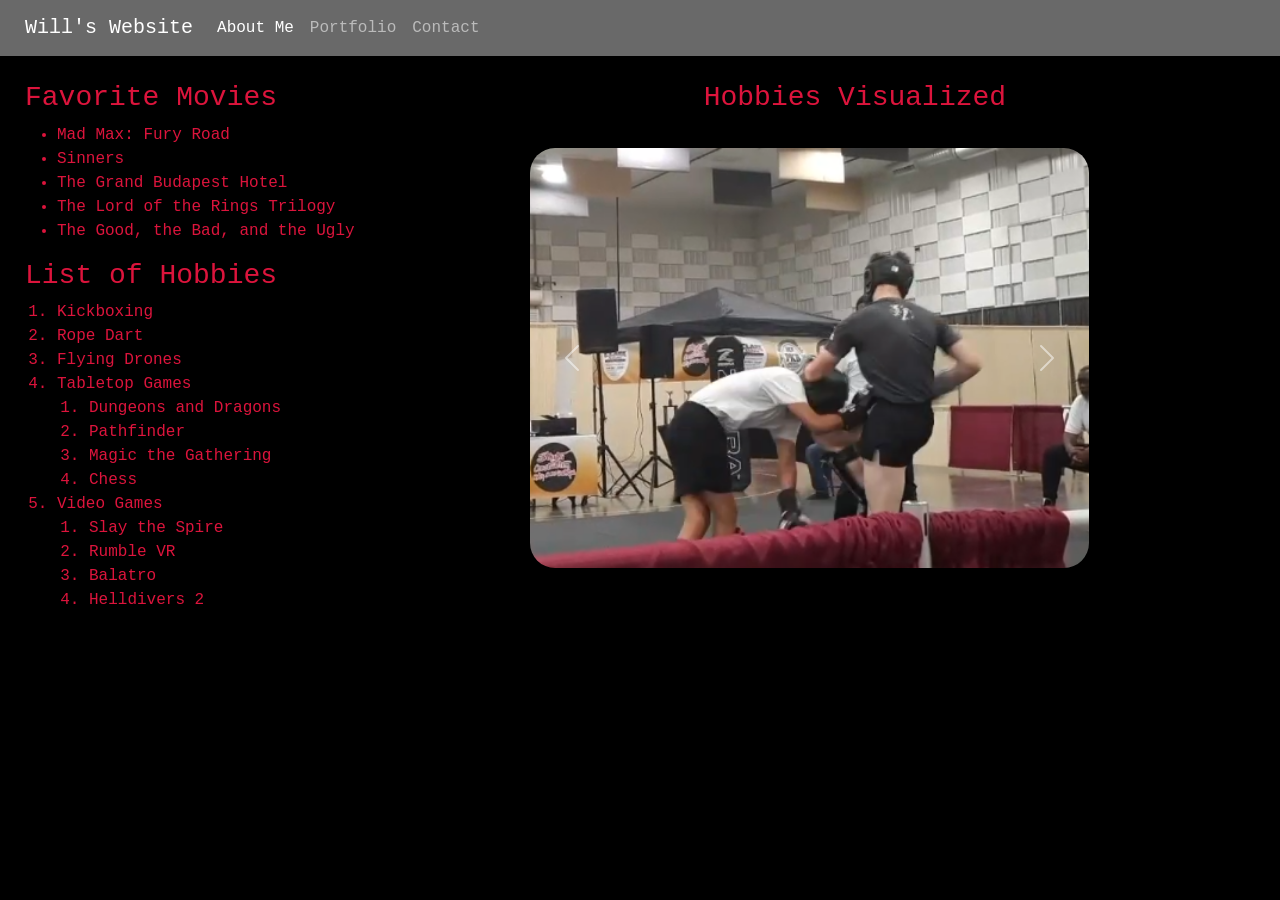
==== aboutme.html @ d1c0cddb "Initial commit of website" ====
<!DOCTYPE html>
<html>

<head>
    <meta charset="UTF-8">
    <meta name="viewport" content="width=device-width, initial-scale=1.0">
    <title>About Will</title>
    <link href="https://cdn.jsdelivr.net/npm/bootstrap@5.3.8/dist/css/bootstrap.min.css" rel="stylesheet" integrity="sha384-sRIl4kxILFvY47J16cr9ZwB07vP4J8+LH7qKQnuqkuIAvNWLzeN8tE5YBujZqJLB" crossorigin="anonymous">
    <link rel="stylesheet" href="style.css">
</head>

<nav class="navbar navbar-expand-lg navbar-dark">
  <div class="container-fluid" style="padding-left: 5; padding-bottom: 0;padding-top: 0;">
    <a class="navbar-brand" href="index.html">Will's Website</a>
    <button class="navbar-toggler" type="button" data-bs-toggle="collapse" data-bs-target="#navbarSupportedContent" aria-controls="navbarSupportedContent" aria-expanded="false" aria-label="Toggle navigation">
      <span class="navbar-toggler-icon"></span>
    </button>
    <div class="collapse navbar-collapse" id="navbarSupportedContent">
      <ul class="navbar-nav me-auto mb-2 mb-lg-0">
        <li class="nav-item">
          <a class="nav-link active" aria-current="page" href="#">About Me</a>
        </li>
        <li class="nav-item">
          <a class="nav-link" href="portfolio.html">Portfolio</a>
        </li>
        <li class="nav-item">
          <a class="nav-link" href="contact.html">Contact</a>
        </li>   
      </ul>
    </div>
  </div>
</nav>



<header>
<title>Welcome!</title>
</header>
<body>
<div class="container-fluid">

    <div>
    <h3>Favorite Movies</h3>
    <ul>
        <li>Mad Max: Fury Road</li>
        <li>Sinners</li>
        <li>The Grand Budapest Hotel</li>
        <li>The Lord of the Rings Trilogy</li>
        <li>The Good, the Bad, and the Ugly</li>
    </ul>
    <h3>List of Hobbies</h3>
    <ol>
        <li>Kickboxing</li>
        <li>Rope Dart</li>
        <li>Flying Drones</li>
        <li>Tabletop Games
            <ol>
                <li>Dungeons and Dragons</li>
                <li>Pathfinder</li>
                <li>Magic the Gathering</li>
                <li>Chess</li>
            </ol>
        </li>
        <li>Video Games
            <ol>
                <li>Slay the Spire</li>
                <li>Rumble VR</li>
                <li>Balatro</li>
                <li>Helldivers 2</li>
            </ol>
        </li>
    </ol>
    </div>
<div>
<h3 style="text-align: center;">Hobbies Visualized</h3>
<div class="container-fluid" style="width: 700px;">
<div id="hobbies" class="carousel slide">
  <div class="carousel-inner">
    <div class="carousel-item active">
      <img src="images/kickboxing.png" class="d-block w-100" alt="My opponent putting his face in front of my knee.">
    </div>
    <div class="carousel-item">
      <img src="images/fpvdrone.jpeg" class="d-block w-100" alt="A much nicer FPV drone than I have.">
    </div>
    <div class="carousel-item">
      <img src="images/ropedartpractice.png" class="d-block w-100" alt="A blurry photo of me smacking a heavy bag with my rope dart trainer.">
    </div>
    <div class="carousel-item">
      <img src="images/slaythespire.jpg" class="d-block w-100" alt="Art for Slay the Spire, one of the best games of all time.">
    </div>
    <div class="carousel-item">
      <img src="images/dnd.jpg" class="d-block w-100" alt="A Dungeons and Dragons battlemat in play.">
    </div>
  </div>
  <button class="carousel-control-prev" type="button" data-bs-target="#hobbies" data-bs-slide="prev">
    <span class="carousel-control-prev-icon" aria-hidden="true"></span>
    <span class="visually-hidden">Previous</span>
  </button>
  <button class="carousel-control-next" type="button" data-bs-target="#hobbies" data-bs-slide="next">
    <span class="carousel-control-next-icon" aria-hidden="true"></span>
    <span class="visually-hidden">Next</span>
  </button>
</div>
</div>
</div>


<script src="https://cdn.jsdelivr.net/npm/bootstrap@5.3.8/dist/js/bootstrap.bundle.min.js" integrity="sha384-FKyoEForCGlyvwx9Hj09JcYn3nv7wiPVlz7YYwJrWVcXK/BmnVDxM+D2scQbITxI" crossorigin="anonymous"></script>
</div>
</body>


</html>
---- style.css ----
body {
    background-color: black;
    font-family: 'Lucida Console', 'Courier New', monospace;
    color: crimson
}
table {
    background-color: dimgray;
    
}
nav {
    
    background-color: dimgray;
}
a {
    color: red;
}
.btn-primary {
    background-color: crimson;
    --bs-btn-hover-bg: red;
}
.container-fluid {
    padding: 25px;
    display: grid;
    grid-template-columns: auto auto;
    row-gap: 20px;
}
img{
    border-radius: 25px;
}
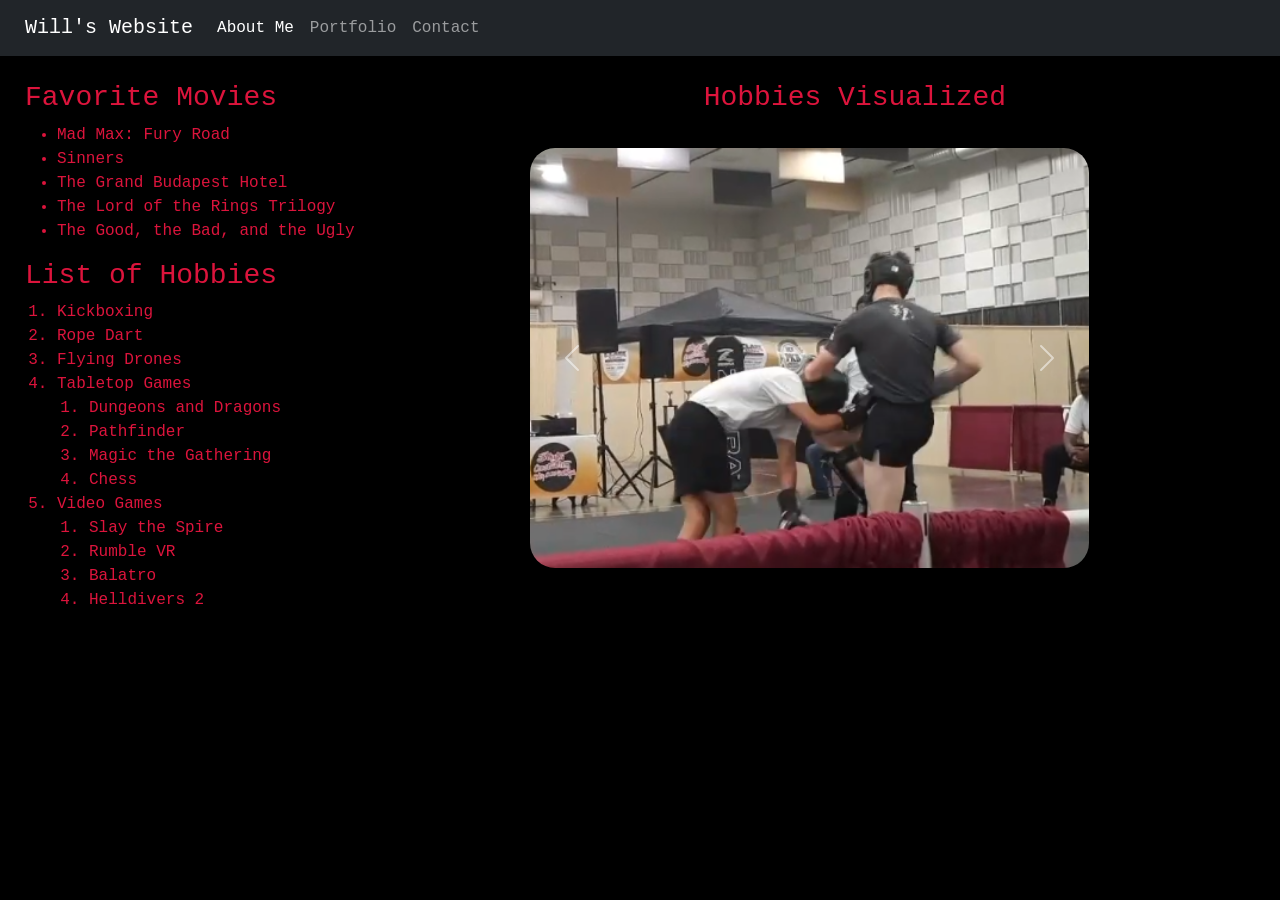
==== commit 91009771: "Minor indentation fixes, comments, and altered navbar color" ====
--- a/aboutme.html
+++ b/aboutme.html
@@ -1,6 +1,7 @@
  <!DOCTYPE html>
 <html>
 
+<!-- Page header sets the title and imports relevant stylesheets -->
 <head>
     <meta charset="UTF-8">
     <meta name="viewport" content="width=device-width, initial-scale=1.0">
@@ -9,7 +10,8 @@
     <link rel="stylesheet" href="style.css">
 </head>
 
-<nav class="navbar navbar-expand-lg navbar-dark">
+<nav class="navbar navbar-expand-lg navbar-dark bg-dark">
+  <!-- Override container-fluid class with custom padding to improve appearance -->
   <div class="container-fluid" style="padding-left: 5; padding-bottom: 0;padding-top: 0;">
     <a class="navbar-brand" href="index.html">Will's Website</a>
     <button class="navbar-toggler" type="button" data-bs-toggle="collapse" data-bs-target="#navbarSupportedContent" aria-controls="navbarSupportedContent" aria-expanded="false" aria-label="Toggle navigation">
@@ -31,25 +33,21 @@
   </div>
 </nav>
 
+<body>
+  <div class="container-fluid">
+    <div>
 
-
-<header>
-<title>Welcome!</title>
-</header>
-<body>
-<div class="container-fluid">
-
-    <div>
-    <h3>Favorite Movies</h3>
-    <ul>
+      <h3>Favorite Movies</h3>
+      <ul>
         <li>Mad Max: Fury Road</li>
         <li>Sinners</li>
         <li>The Grand Budapest Hotel</li>
         <li>The Lord of the Rings Trilogy</li>
         <li>The Good, the Bad, and the Ugly</li>
-    </ul>
-    <h3>List of Hobbies</h3>
-    <ol>
+      </ul>
+
+      <h3>List of Hobbies</h3>
+      <ol>
         <li>Kickboxing</li>
         <li>Rope Dart</li>
         <li>Flying Drones</li>
@@ -69,44 +67,51 @@
                 <li>Helldivers 2</li>
             </ol>
         </li>
-    </ol>
+      </ol>
     </div>
-<div>
-<h3 style="text-align: center;">Hobbies Visualized</h3>
-<div class="container-fluid" style="width: 700px;">
-<div id="hobbies" class="carousel slide">
-  <div class="carousel-inner">
-    <div class="carousel-item active">
-      <img src="images/kickboxing.png" class="d-block w-100" alt="My opponent putting his face in front of my knee.">
-    </div>
-    <div class="carousel-item">
-      <img src="images/fpvdrone.jpeg" class="d-block w-100" alt="A much nicer FPV drone than I have.">
-    </div>
-    <div class="carousel-item">
-      <img src="images/ropedartpractice.png" class="d-block w-100" alt="A blurry photo of me smacking a heavy bag with my rope dart trainer.">
-    </div>
-    <div class="carousel-item">
-      <img src="images/slaythespire.jpg" class="d-block w-100" alt="Art for Slay the Spire, one of the best games of all time.">
-    </div>
-    <div class="carousel-item">
-      <img src="images/dnd.jpg" class="d-block w-100" alt="A Dungeons and Dragons battlemat in play.">
-    </div>
-  </div>
-  <button class="carousel-control-prev" type="button" data-bs-target="#hobbies" data-bs-slide="prev">
-    <span class="carousel-control-prev-icon" aria-hidden="true"></span>
-    <span class="visually-hidden">Previous</span>
-  </button>
-  <button class="carousel-control-next" type="button" data-bs-target="#hobbies" data-bs-slide="next">
-    <span class="carousel-control-next-icon" aria-hidden="true"></span>
-    <span class="visually-hidden">Next</span>
-  </button>
-</div>
-</div>
-</div>
 
 
-<script src="https://cdn.jsdelivr.net/npm/bootstrap@5.3.8/dist/js/bootstrap.bundle.min.js" integrity="sha384-FKyoEForCGlyvwx9Hj09JcYn3nv7wiPVlz7YYwJrWVcXK/BmnVDxM+D2scQbITxI" crossorigin="anonymous"></script>
-</div>
+    <div>
+
+      <h3 style="text-align: center;">Hobbies Visualized</h3>
+      <div class="container-fluid" style="width: 700px;">
+        <div id="hobbies" class="carousel slide">
+          <div class="carousel-inner">
+            <!-- kickboxing.png has some strange behavior with the carousel. I think it has fewer pixels than the carousel would like as a minimum. -->
+             <!-- Collection of carousel items -->
+            <div class="carousel-item active">
+              <img src="images/kickboxing.png" class="d-block w-100" alt="My opponent putting his face in front of my knee.">
+            </div>
+            <div class="carousel-item">
+              <img src="images/fpvdrone.jpeg" class="d-block w-100" alt="A much nicer FPV drone than I have.">
+            </div>
+            <div class="carousel-item">
+              <img src="images/ropedartpractice.png" class="d-block w-100" alt="A blurry photo of me smacking a heavy bag with my rope dart trainer.">
+            </div>
+            <div class="carousel-item">
+              <img src="images/slaythespire.jpg" class="d-block w-100" alt="Art for Slay the Spire, one of the best games of all time.">
+            </div>
+            <div class="carousel-item">
+              <img src="images/dnd.jpg" class="d-block w-100" alt="A Dungeons and Dragons battlemat in play.">
+            </div>
+          </div>
+        
+          <button class="carousel-control-prev" type="button" data-bs-target="#hobbies" data-bs-slide="prev">
+            <span class="carousel-control-prev-icon" aria-hidden="true"></span>
+            <span class="visually-hidden">Previous</span>
+          </button>
+
+          <button class="carousel-control-next" type="button" data-bs-target="#hobbies" data-bs-slide="next">
+            <span class="carousel-control-next-icon" aria-hidden="true"></span>
+            <span class="visually-hidden">Next</span>
+          </button>
+        </div>
+      </div>
+    </div>
+
+
+    <script src="https://cdn.jsdelivr.net/npm/bootstrap@5.3.8/dist/js/bootstrap.bundle.min.js" integrity="sha384-FKyoEForCGlyvwx9Hj09JcYn3nv7wiPVlz7YYwJrWVcXK/BmnVDxM+D2scQbITxI" crossorigin="anonymous"></script>
+  </div>
 </body>
 
 
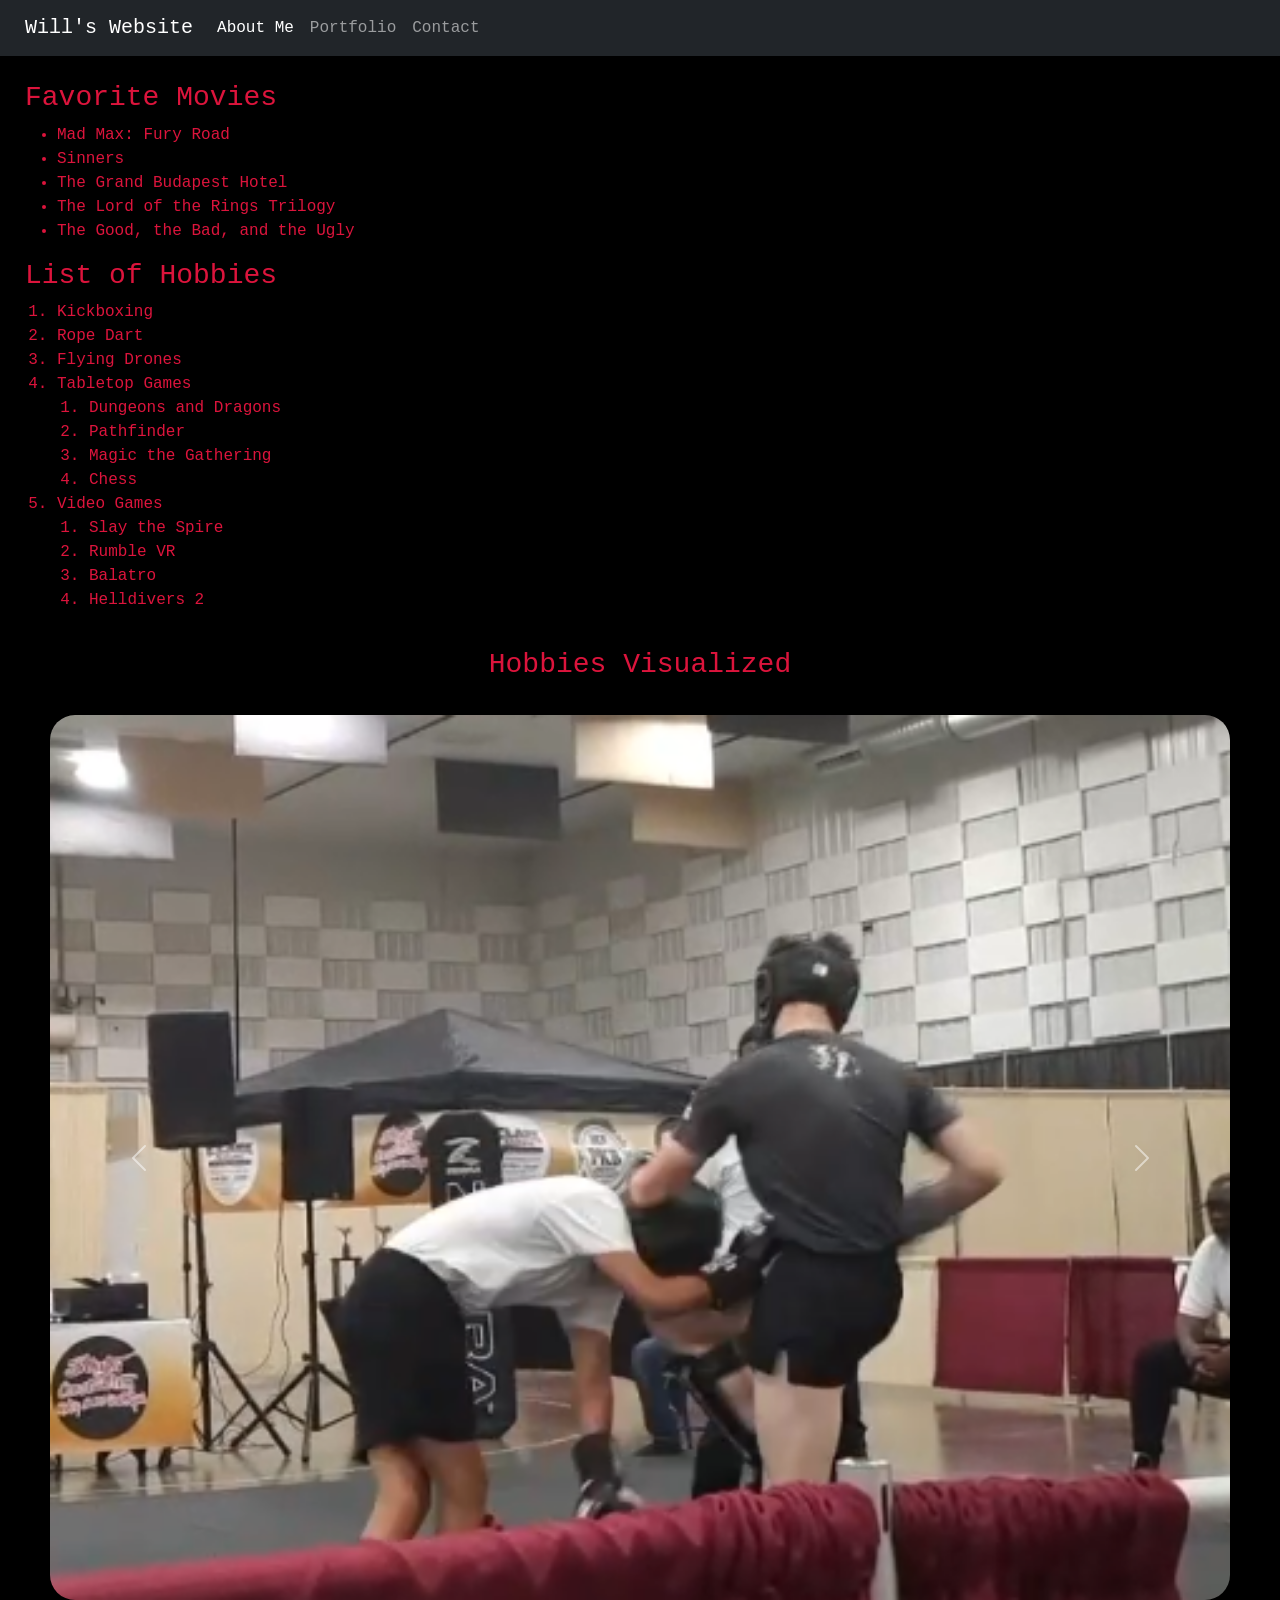
==== commit 5804ea64: "Mobile friendliness improvements. Table on index.html still not entirely mobile-friendly" ====
--- a/aboutme.html
+++ b/aboutme.html
@@ -74,7 +74,7 @@
     <div>
 
       <h3 style="text-align: center;">Hobbies Visualized</h3>
-      <div class="container-fluid" style="width: 700px;">
+      <div class="container-fluid" style="max-width: 100%;">
         <div id="hobbies" class="carousel slide">
           <div class="carousel-inner">
             <!-- kickboxing.png has some strange behavior with the carousel. I think it has fewer pixels than the carousel would like as a minimum. -->
--- a/style.css
+++ b/style.css
@@ -21,7 +21,7 @@
 .container-fluid {
     padding: 25px;
     display: grid;
-    grid-template-columns: auto auto;
+    grid-template-columns: auto;
     row-gap: 20px;
 }
 img{
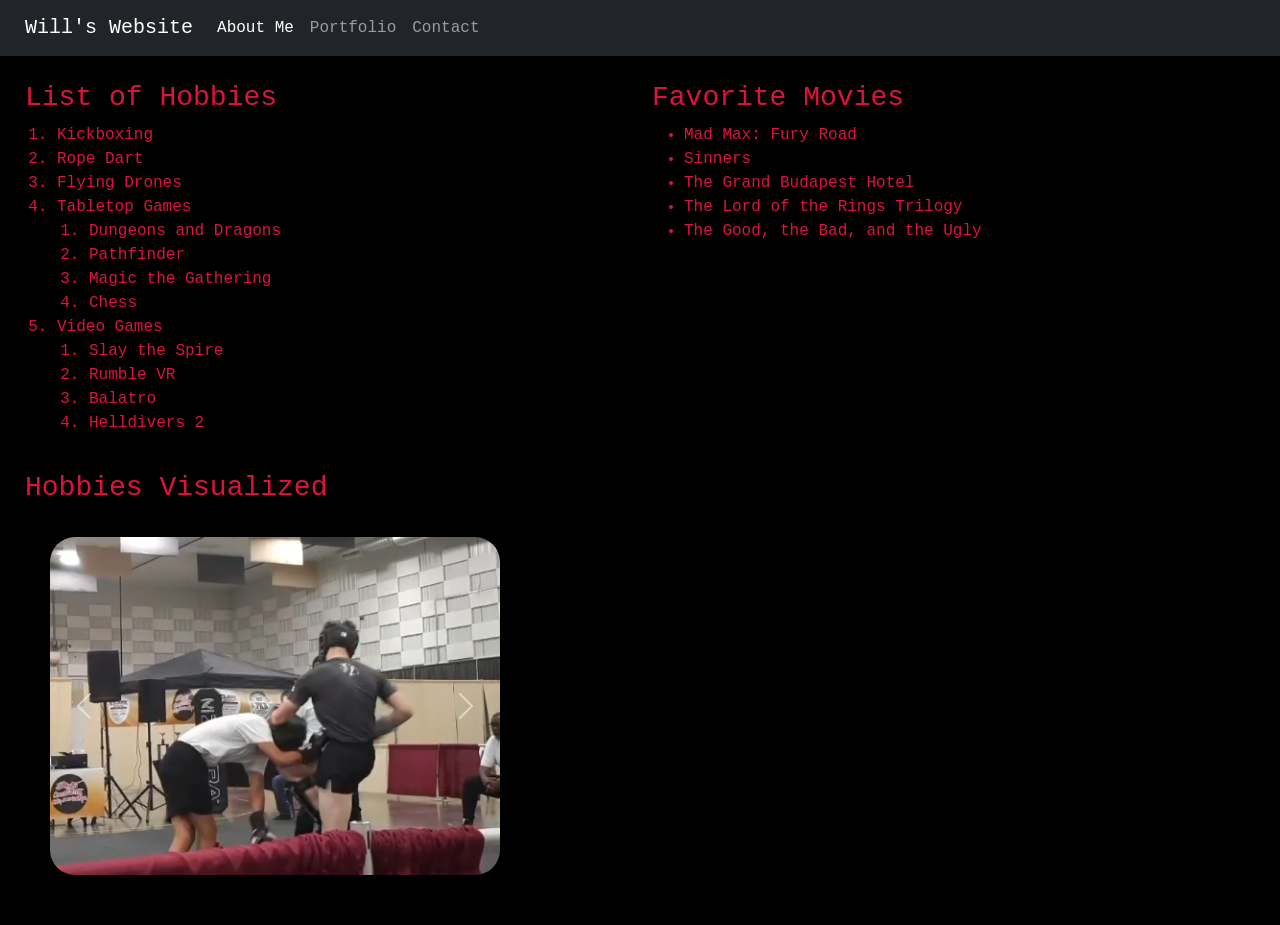
==== commit 25b91e76: "Finalized mobile-friendliness and made miscellaneous improvements" ====
--- a/aboutme.html
+++ b/aboutme.html
@@ -34,48 +34,52 @@
 </nav>
 
 <body>
-  <div class="container-fluid">
-    <div>
+  <div class="container-fluid" style="grid-template-columns: auto;">
+    <div class="row">
+      <div class="col">
+        <h3>List of Hobbies</h3>
+        <ol>
+          <li>Kickboxing</li>
+          <li>Rope Dart</li>
+          <li>Flying Drones</li>
+          <li>Tabletop Games
+              <ol>
+                  <li>Dungeons and Dragons</li>
+                  <li>Pathfinder</li>
+                  <li>Magic the Gathering</li>
+                  <li>Chess</li>
+              </ol>
+          </li>
+          <li>Video Games
+              <ol>
+                  <li>Slay the Spire</li>
+                  <li>Rumble VR</li>
+                  <li>Balatro</li>
+                  <li>Helldivers 2</li>
+              </ol>
+          </li>
+        </ol>
+      </div>
 
-      <h3>Favorite Movies</h3>
-      <ul>
-        <li>Mad Max: Fury Road</li>
-        <li>Sinners</li>
-        <li>The Grand Budapest Hotel</li>
-        <li>The Lord of the Rings Trilogy</li>
-        <li>The Good, the Bad, and the Ugly</li>
-      </ul>
+      <div class="col">
+        <h3>Favorite Movies</h3>
+        <ul>
+          <li>Mad Max: Fury Road</li>
+          <li>Sinners</li>
+          <li>The Grand Budapest Hotel</li>
+          <li>The Lord of the Rings Trilogy</li>
+          <li>The Good, the Bad, and the Ugly</li>
+        </ul>
+      </div>
+    </div>
 
-      <h3>List of Hobbies</h3>
-      <ol>
-        <li>Kickboxing</li>
-        <li>Rope Dart</li>
-        <li>Flying Drones</li>
-        <li>Tabletop Games
-            <ol>
-                <li>Dungeons and Dragons</li>
-                <li>Pathfinder</li>
-                <li>Magic the Gathering</li>
-                <li>Chess</li>
-            </ol>
-        </li>
-        <li>Video Games
-            <ol>
-                <li>Slay the Spire</li>
-                <li>Rumble VR</li>
-                <li>Balatro</li>
-                <li>Helldivers 2</li>
-            </ol>
-        </li>
-      </ol>
-    </div>
 
 
     <div>
 
-      <h3 style="text-align: center;">Hobbies Visualized</h3>
-      <div class="container-fluid" style="max-width: 100%;">
-        <div id="hobbies" class="carousel slide">
+      <h3 style="text-align:start;">Hobbies Visualized</h3>
+      <div class="container-fluid">
+        <div id="hobbies" class="carousel slide" style="align-content: start; max-width: 450px;">
           <div class="carousel-inner">
             <!-- kickboxing.png has some strange behavior with the carousel. I think it has fewer pixels than the carousel would like as a minimum. -->
              <!-- Collection of carousel items -->
--- a/style.css
+++ b/style.css
@@ -21,7 +21,7 @@
 .container-fluid {
     padding: 25px;
     display: grid;
-    grid-template-columns: auto;
+    grid-template-columns: auto auto;
     row-gap: 20px;
 }
 img{
